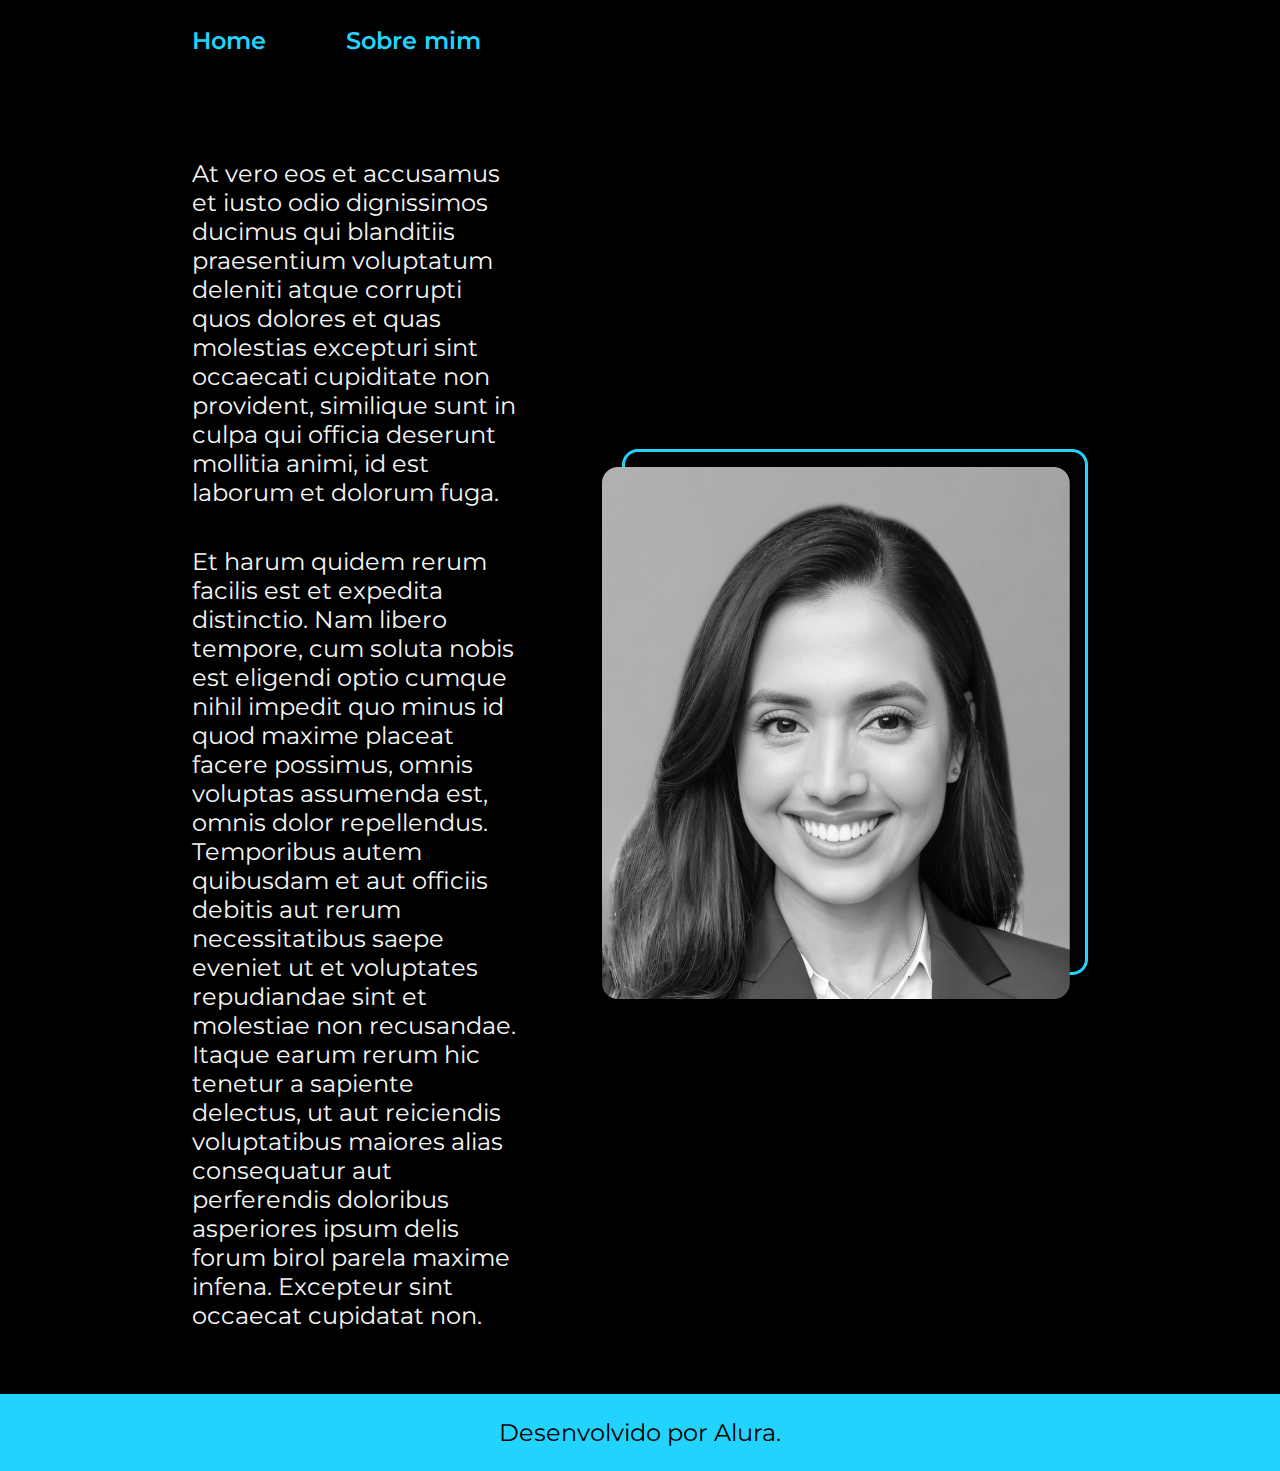
==== about.html @ 3f311463 "Add files via upload" ====
<!DOCTYPE html>
<html lang="en">
<head>
    <meta charset="UTF-8">
    <meta name="viewport" content="width=device-width, initial-scale=1.0">
    <title>Sobre mim</title>
    <link rel="stylesheet" href="./styles/style.css">
</head>
<body>
    <header class="cabecalho">
        <nav class="cabecalho__menu">
            <a class="cabecalho__menu__link" href="index.html">Home</a>
            <a class="cabecalho__menu__link" href="about.html">Sobre mim</a>
        </nav>
    </header>
    <main class="apresentacao"> 
        <section  class="apresentacao__conteudo">
            <h1 class="apresentacao__conteudo__titulo">

            </h1>
            <p class="apresentacao__conteudo__texto">
                At vero eos et accusamus et iusto odio dignissimos ducimus qui blanditiis praesentium voluptatum deleniti atque corrupti quos dolores et quas molestias excepturi sint occaecati cupiditate non provident, similique sunt in culpa qui officia deserunt mollitia animi, id est laborum et dolorum fuga.
            </p>
            <p class="apresentacao__conteudo__texto"> 
                Et harum quidem rerum facilis est et expedita distinctio. Nam libero tempore, cum soluta nobis est eligendi optio cumque nihil impedit quo minus id quod maxime placeat facere possimus, omnis voluptas assumenda est, omnis dolor repellendus. Temporibus autem quibusdam et aut officiis debitis aut rerum necessitatibus saepe eveniet ut et voluptates repudiandae sint et molestiae non recusandae. Itaque earum rerum hic tenetur a sapiente delectus, ut aut reiciendis voluptatibus maiores alias consequatur aut perferendis doloribus asperiores ipsum delis forum birol parela maxime infena. Excepteur sint occaecat cupidatat non.
            </p>
        </section> 
        <img class = "apresentacao_imagem" src = "./assets/imagem.png"  class="apresentacao__foto" alt = "Foto da Samira Vidal"> 
    </main>
    <footer class="rodape">
        <p>Desenvolvido por Alura.</p>
    </footer>
</body>
</html>
---- styles/style.css ----
@import url('https://fonts.googleapis.com/css2?family=Krona+One&family=Montserrat:wght@400;600&display=swap');

:root {
    --cor-primaria: #000000;
    --cor-secundaria: #F6F6F6;
    --cor-terciaria: #22D4FD;
    --cor-hover: #272727;

    --fonte-primaria: 'Krona One', sans-serif;
    --fonte-secundaria: 'Montserrat', sans-serif;
}
*{
    margin: 0;
    padding: 0;
}

body{
    box-sizing: border-box;
    background-color: var(--cor-primaria);
    color: var(--cor-secundaria);
}
.cabecalho{
    padding: 2% 0% 0% 15%;
}
.cabecalho__menu{
    display: flex;
    gap: 80px;
}
.cabecalho__menu__link{
    font-family: var(--fonte-secundaria);
    font-size: 1.5rem;
    font-weight: 600;
    color: var(--cor-terciaria);
    text-decoration: none;
}
.apresentacao{
    padding: 5% 15%;
    display: flex;
    align-items: center;
    justify-content: space-between;
    gap: 82px;
}
.apresentacao__conteudo{
    width: 50%;
    display: flex;
    flex-direction: column;
    gap: 40px;
}
.apresentacao__imagem{
    width: 50%;
}

.apresentacao__conteudo__titulo{
    font-size: 2.25rem;
    font-family: var(--fonte-primaria);
}
.titulo__destaque{
    color: var(--cor-terciaria);
}
.apresentacao__conteudo__texto{
    font-size: 1.5rem;
    font-family: var(--fonte-secundaria);
}

.apresentacao__links{
    display: flex;
    flex-direction: column;
    justify-content: space-between;
    align-items: center;
    gap: 32px;
}
.apresentacao__links__subtitulo{
    font-family: var(--fonte-primaria);
    font-weight: 400;
    font-size: 1.5rem;
}
.apresentacao__links__navegacao{
    display: flex;
    justify-content: center;
    gap: 16px;
    border: 2px solid var(--cor-terciaria);
    width: 50%;
    text-align: center;
    border-radius: 8px;
    font-size: 1.5rem;
    font-weight: 600;
    padding: 21.5px 0;
    text-decoration: none;
    color: var(--cor-secundaria);
    font-family: var(--fonte-secundaria);
}
.apresentacao__links__link:hover{
    background-color: var(--cor-hover);
}
.rodape{
    color: var(--cor-primaria);
    background-color: var(--cor-terciaria);
    padding: 24px;
    text-align: center;
    font-family: var(--fonte-secundaria);
    font-size: 1.5rem;
    font-weight: 400;
}

@media (max-width: 1200px) {
    .cabecalho {
        padding: 10%;
    }

    .cabecalho__menu {
        justify-content: center;
    }

    .apresentacao {
        flex-direction: column-reverse;
        padding: 5%;
    }
    .apresentacao__conteudo{
        width: 100%;
    }
}
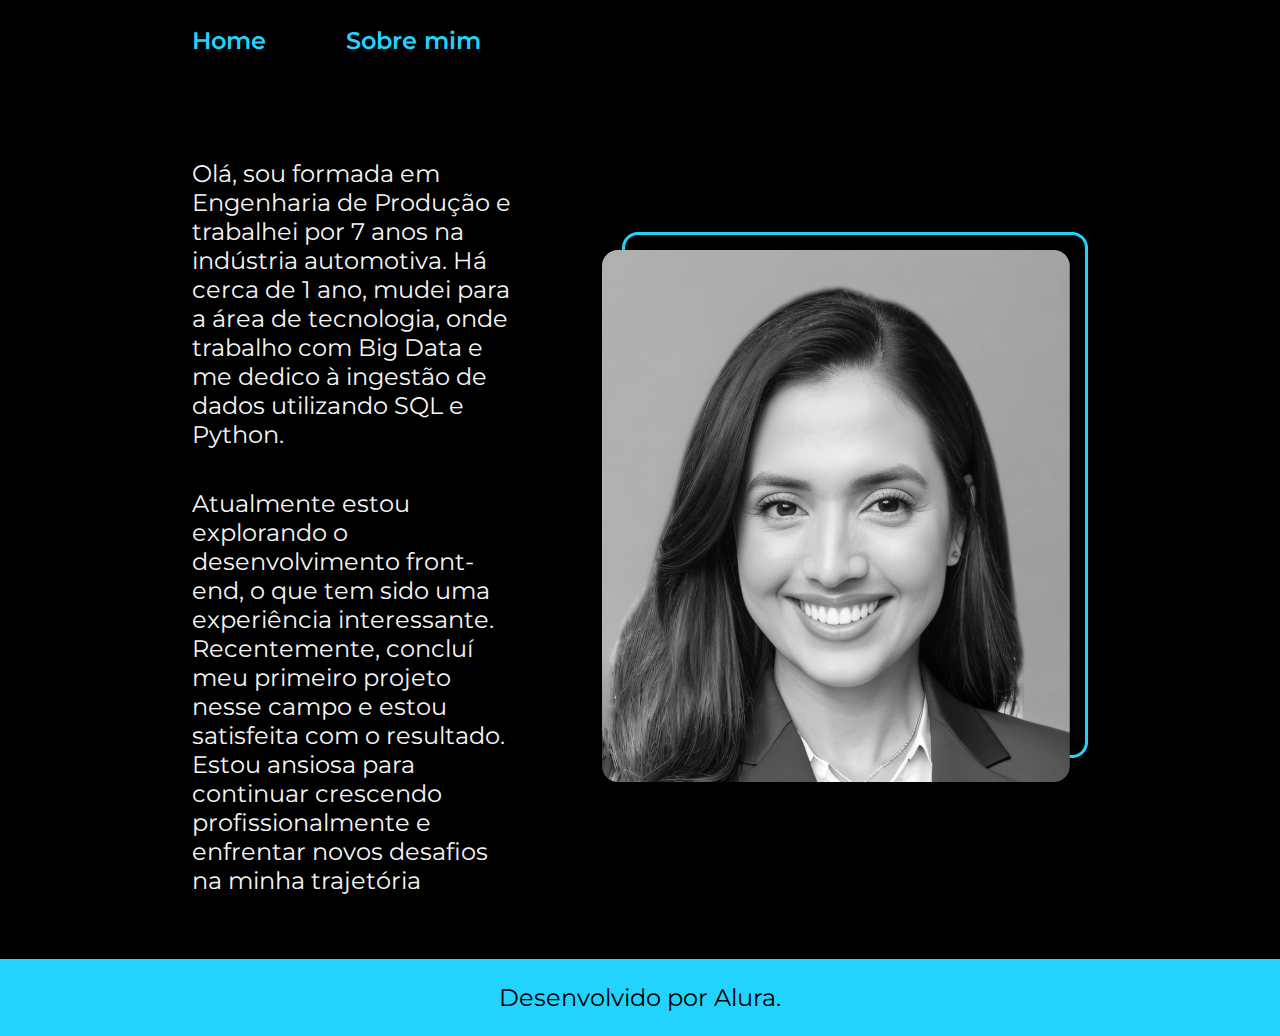
==== commit b1c3b37f: "update about" ====
--- a/about.html
+++ b/about.html
@@ -19,10 +19,13 @@
 
             </h1>
             <p class="apresentacao__conteudo__texto">
-                At vero eos et accusamus et iusto odio dignissimos ducimus qui blanditiis praesentium voluptatum deleniti atque corrupti quos dolores et quas molestias excepturi sint occaecati cupiditate non provident, similique sunt in culpa qui officia deserunt mollitia animi, id est laborum et dolorum fuga.
+                Olá, sou formada em Engenharia de Produção e trabalhei por 7 anos na indústria automotiva.
+                Há cerca de 1 ano, mudei para a área de tecnologia, onde trabalho com Big Data e me dedico à ingestão de dados utilizando SQL e Python. 
             </p>
             <p class="apresentacao__conteudo__texto"> 
-                Et harum quidem rerum facilis est et expedita distinctio. Nam libero tempore, cum soluta nobis est eligendi optio cumque nihil impedit quo minus id quod maxime placeat facere possimus, omnis voluptas assumenda est, omnis dolor repellendus. Temporibus autem quibusdam et aut officiis debitis aut rerum necessitatibus saepe eveniet ut et voluptates repudiandae sint et molestiae non recusandae. Itaque earum rerum hic tenetur a sapiente delectus, ut aut reiciendis voluptatibus maiores alias consequatur aut perferendis doloribus asperiores ipsum delis forum birol parela maxime infena. Excepteur sint occaecat cupidatat non.
+               Atualmente estou explorando o desenvolvimento front-end, o que tem sido uma experiência interessante. 
+               Recentemente, concluí meu primeiro projeto nesse campo e estou satisfeita com o resultado. 
+               Estou ansiosa para continuar crescendo profissionalmente e enfrentar novos desafios na minha trajetória
             </p>
         </section> 
         <img class = "apresentacao_imagem" src = "./assets/imagem.png"  class="apresentacao__foto" alt = "Foto da Samira Vidal"> 
--- a/styles/style.css
+++ b/styles/style.css
@@ -46,15 +46,12 @@
     flex-direction: column;
     gap: 40px;
 }
-.apresentacao__imagem{
-    width: 50%;
-}
 
 .apresentacao__conteudo__titulo{
     font-size: 2.25rem;
     font-family: var(--fonte-primaria);
 }
-.titulo__destaque{
+.titulo-destaque{
     color: var(--cor-terciaria);
 }
 .apresentacao__conteudo__texto{
@@ -92,6 +89,9 @@
 .apresentacao__links__link:hover{
     background-color: var(--cor-hover);
 }
+.apresentacao__imagem{
+    width: 50%;
+}
 .rodape{
     color: var(--cor-primaria);
     background-color: var(--cor-terciaria);
@@ -103,19 +103,17 @@
 }
 
 @media (max-width: 1200px) {
-    .cabecalho {
-        padding: 10%;
+    .cabecalho{
+         padding: 10%;  
     }
-
-    .cabecalho__menu {
+    .cabecalho__menu{
         justify-content: center;
     }
-
-    .apresentacao {
+    .apresentacao{
         flex-direction: column-reverse;
         padding: 5%;
     }
     .apresentacao__conteudo{
-        width: 100%;
+        width: auto;
     }
 }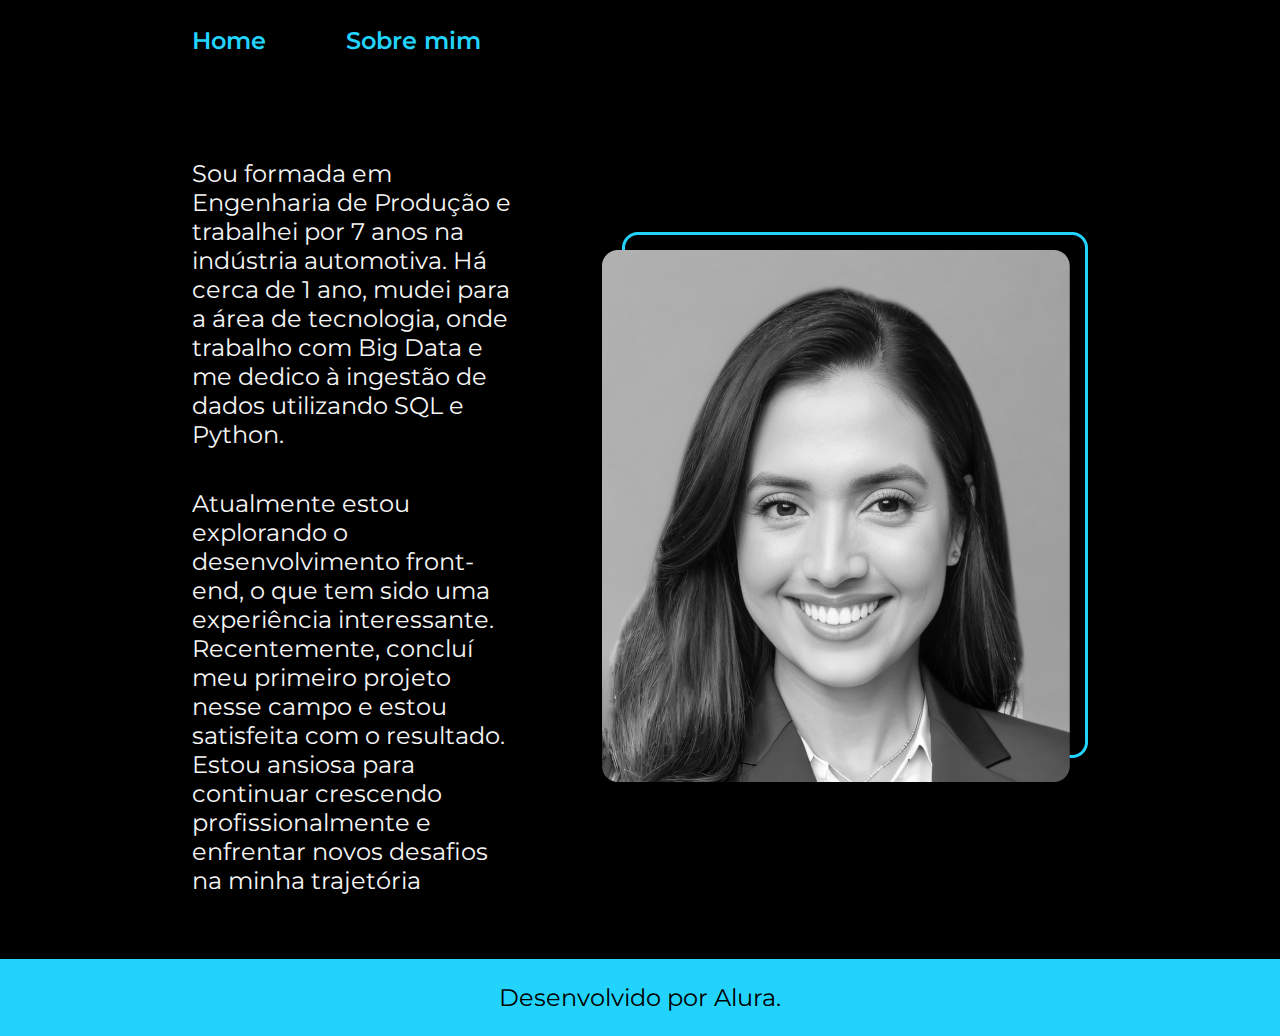
==== commit 217550c5: "update about" ====
--- a/about.html
+++ b/about.html
@@ -19,7 +19,7 @@
 
             </h1>
             <p class="apresentacao__conteudo__texto">
-                Olá, sou formada em Engenharia de Produção e trabalhei por 7 anos na indústria automotiva.
+                Sou formada em Engenharia de Produção e trabalhei por 7 anos na indústria automotiva.
                 Há cerca de 1 ano, mudei para a área de tecnologia, onde trabalho com Big Data e me dedico à ingestão de dados utilizando SQL e Python. 
             </p>
             <p class="apresentacao__conteudo__texto"> 
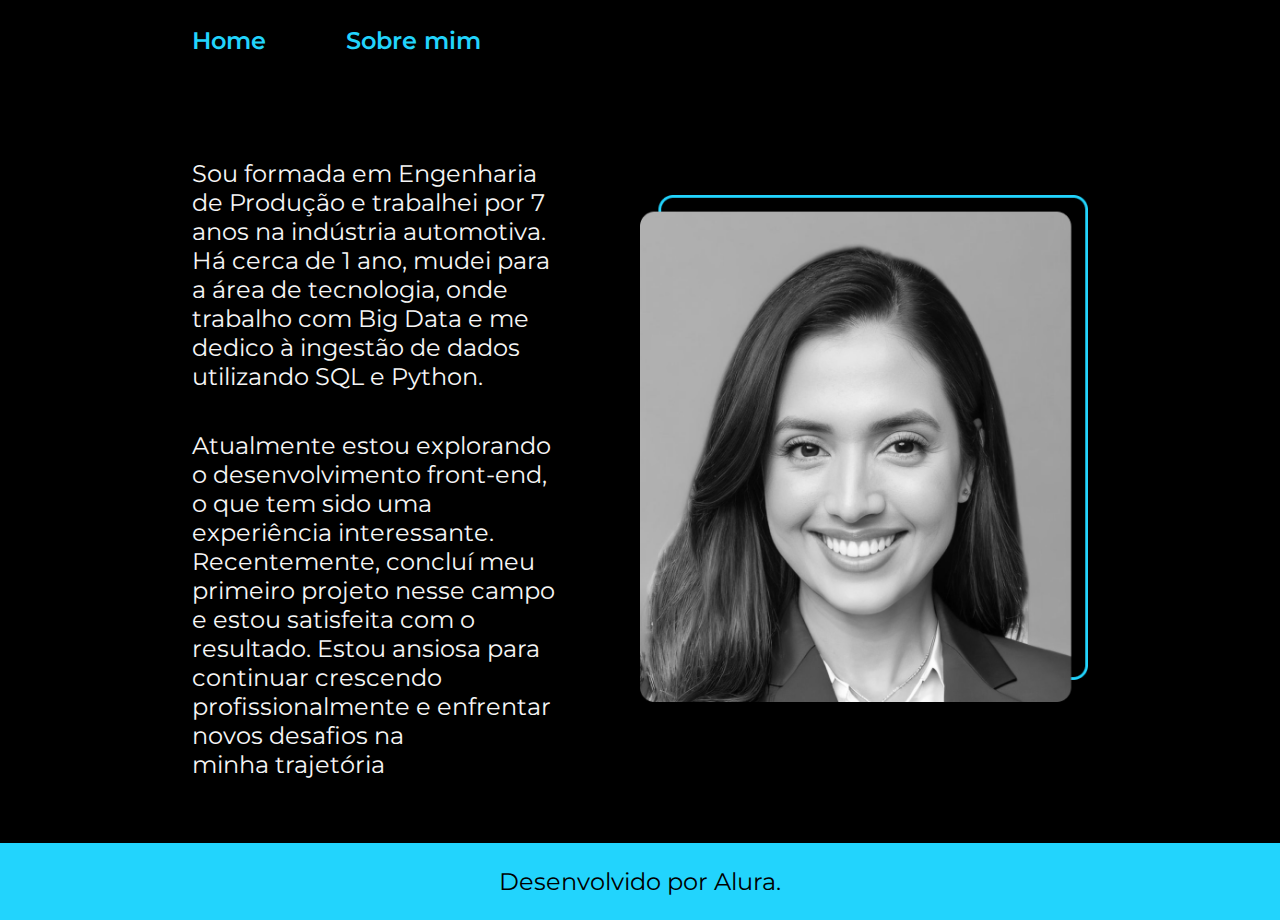
==== commit f4238116: "fixbug img" ====
--- a/about.html
+++ b/about.html
@@ -1,11 +1,13 @@
 <!DOCTYPE html>
 <html lang="en">
+
 <head>
     <meta charset="UTF-8">
     <meta name="viewport" content="width=device-width, initial-scale=1.0">
     <title>Sobre mim</title>
     <link rel="stylesheet" href="./styles/style.css">
 </head>
+
 <body>
     <header class="cabecalho">
         <nav class="cabecalho__menu">
@@ -13,25 +15,27 @@
             <a class="cabecalho__menu__link" href="about.html">Sobre mim</a>
         </nav>
     </header>
-    <main class="apresentacao"> 
-        <section  class="apresentacao__conteudo">
+    <main class="apresentacao">
+        <section class="apresentacao__conteudo">
             <h1 class="apresentacao__conteudo__titulo">
 
             </h1>
             <p class="apresentacao__conteudo__texto">
                 Sou formada em Engenharia de Produção e trabalhei por 7 anos na indústria automotiva.
-                Há cerca de 1 ano, mudei para a área de tecnologia, onde trabalho com Big Data e me dedico à ingestão de dados utilizando SQL e Python. 
+                Há cerca de 1 ano, mudei para a área de tecnologia, onde trabalho com Big Data e me dedico à ingestão de
+                dados utilizando SQL e Python.
             </p>
-            <p class="apresentacao__conteudo__texto"> 
-               Atualmente estou explorando o desenvolvimento front-end, o que tem sido uma experiência interessante. 
-               Recentemente, concluí meu primeiro projeto nesse campo e estou satisfeita com o resultado. 
-               Estou ansiosa para continuar crescendo profissionalmente e enfrentar novos desafios na minha trajetória
+            <p class="apresentacao__conteudo__texto">
+                Atualmente estou explorando o desenvolvimento front-end, o que tem sido uma experiência interessante.
+                Recentemente, concluí meu primeiro projeto nesse campo e estou satisfeita com o resultado.
+                Estou ansiosa para continuar crescendo profissionalmente e enfrentar novos desafios na minha trajetória
             </p>
-        </section> 
-        <img class = "apresentacao_imagem" src = "./assets/imagem.png"  class="apresentacao__foto" alt = "Foto da Samira Vidal"> 
+        </section>
+        <img class="apresentacao__imagem" src="./assets/imagem.png" alt="Foto da Samira Vidal">
     </main>
     <footer class="rodape">
         <p>Desenvolvido por Alura.</p>
     </footer>
 </body>
+
 </html>